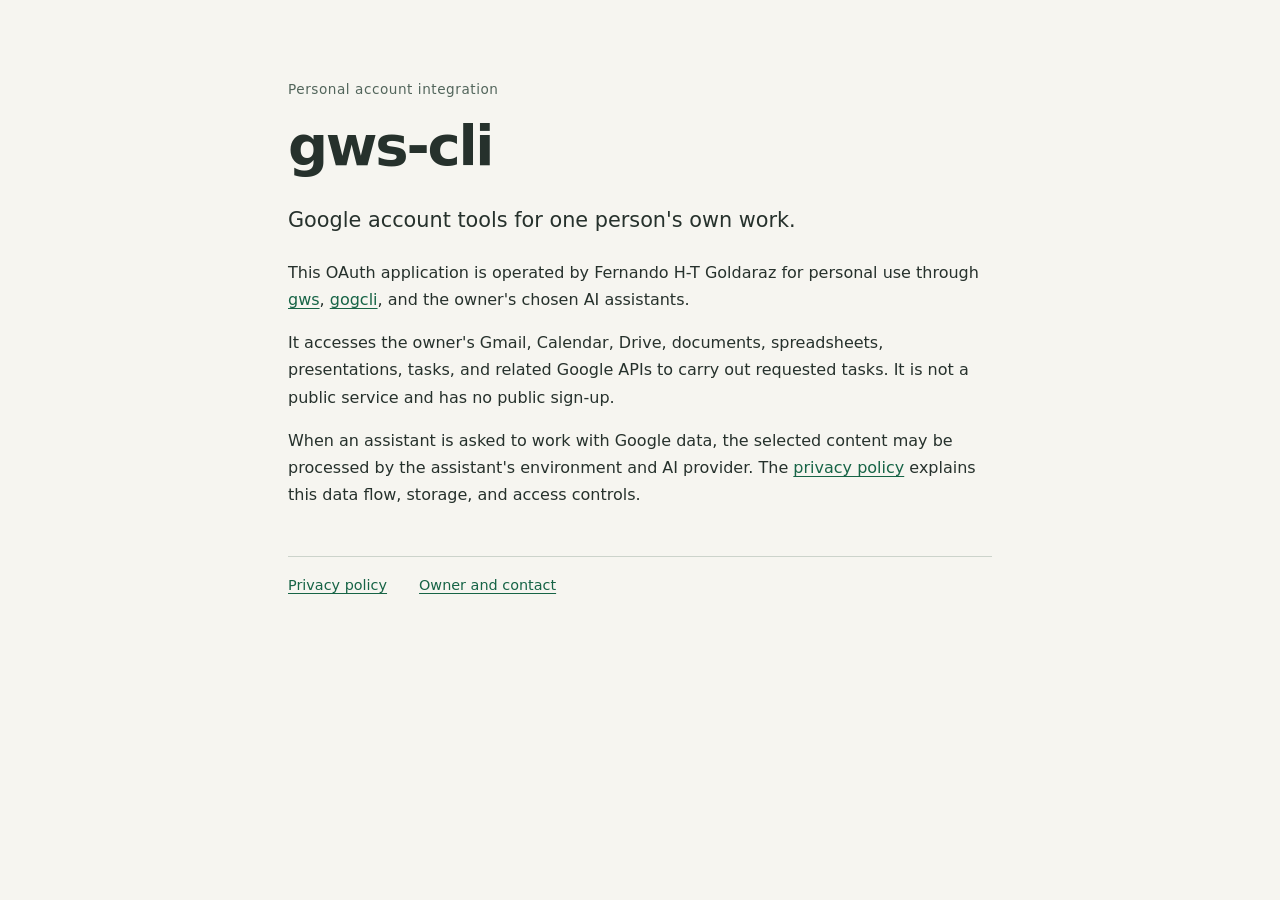
==== index.html @ de8f6b92 "docs: publish personal OAuth application information" ====
<!doctype html>
<html lang="en">
  <head>
    <meta charset="utf-8">
    <meta name="viewport" content="width=device-width, initial-scale=1">
    <meta name="description" content="Personal Google account tools operated by Fernando H-T Goldaraz.">
    <title>gws-cli · Personal Google tools</title>
    <link rel="stylesheet" href="style.css">
  </head>
  <body>
    <main>
      <p class="eyebrow">Personal account integration</p>
      <h1>gws-cli</h1>
      <p class="lead">Google account tools for one person's own work.</p>
      <p>This OAuth application is operated by Fernando H-T Goldaraz for personal use through <a href="https://github.com/googleworkspace/cli">gws</a>, <a href="https://github.com/openclaw/gogcli">gogcli</a>, and the owner's chosen AI assistants.</p>
      <p>It accesses the owner's Gmail, Calendar, Drive, documents, spreadsheets, presentations, tasks, and related Google APIs to carry out requested tasks. It is not a public service and has no public sign-up.</p>
      <p>When an assistant is asked to work with Google data, the selected content may be processed by the assistant's environment and AI provider. The <a href="privacy.html">privacy policy</a> explains this data flow, storage, and access controls.</p>
      <footer>
        <a href="privacy.html">Privacy policy</a>
        <a href="https://github.com/ferhtgoldaraz">Owner and contact</a>
      </footer>
    </main>
  </body>
</html>
---- style.css ----
:root {
  color-scheme: light;
  font-family: system-ui, sans-serif;
  color: #26312c;
  background: #f6f5f0;
  line-height: 1.7;
}
body { margin: 0; }
main { max-width: 44rem; margin: 0 auto; padding: 4rem 1.5rem; }
.eyebrow { color: #52655b; font-size: .85rem; letter-spacing: .04em; }
h1 { font-size: clamp(2.4rem, 6vw, 3.5rem); line-height: 1.15; letter-spacing: -.04em; margin: .6rem 0 1.5rem; }
h2 { font-size: 1.25rem; line-height: 1.35; margin-top: 2rem; }
.lead { font-size: 1.3rem; }
a { color: #176446; text-underline-offset: .18em; }
a:hover { color: #103f2d; }
a:focus-visible { outline: 3px solid #176446; outline-offset: 4px; }
footer { display: flex; flex-wrap: wrap; gap: 1rem 2rem; border-top: 1px solid #ccd3cb; margin-top: 3rem; padding-top: 1rem; font-size: .9rem; }
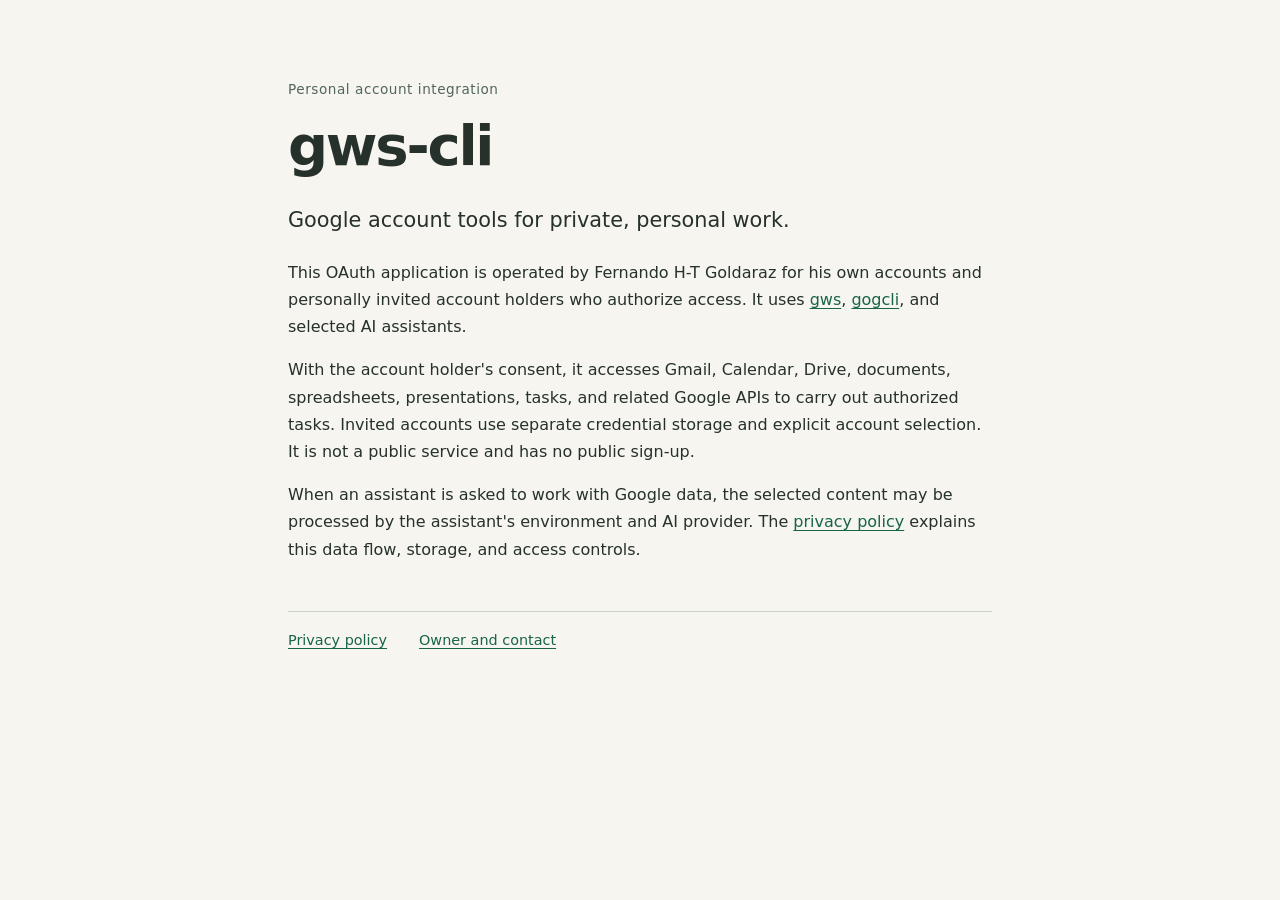
==== commit dc0ddcc5: "Cover invited personal accounts in Google OAuth notices" ====
--- a/index.html
+++ b/index.html
@@ -11,9 +11,9 @@
     <main>
       <p class="eyebrow">Personal account integration</p>
       <h1>gws-cli</h1>
-      <p class="lead">Google account tools for one person's own work.</p>
-      <p>This OAuth application is operated by Fernando H-T Goldaraz for personal use through <a href="https://github.com/googleworkspace/cli">gws</a>, <a href="https://github.com/openclaw/gogcli">gogcli</a>, and the owner's chosen AI assistants.</p>
-      <p>It accesses the owner's Gmail, Calendar, Drive, documents, spreadsheets, presentations, tasks, and related Google APIs to carry out requested tasks. It is not a public service and has no public sign-up.</p>
+      <p class="lead">Google account tools for private, personal work.</p>
+      <p>This OAuth application is operated by Fernando H-T Goldaraz for his own accounts and personally invited account holders who authorize access. It uses <a href="https://github.com/googleworkspace/cli">gws</a>, <a href="https://github.com/openclaw/gogcli">gogcli</a>, and selected AI assistants.</p>
+      <p>With the account holder's consent, it accesses Gmail, Calendar, Drive, documents, spreadsheets, presentations, tasks, and related Google APIs to carry out authorized tasks. Invited accounts use separate credential storage and explicit account selection. It is not a public service and has no public sign-up.</p>
       <p>When an assistant is asked to work with Google data, the selected content may be processed by the assistant's environment and AI provider. The <a href="privacy.html">privacy policy</a> explains this data flow, storage, and access controls.</p>
       <footer>
         <a href="privacy.html">Privacy policy</a>
